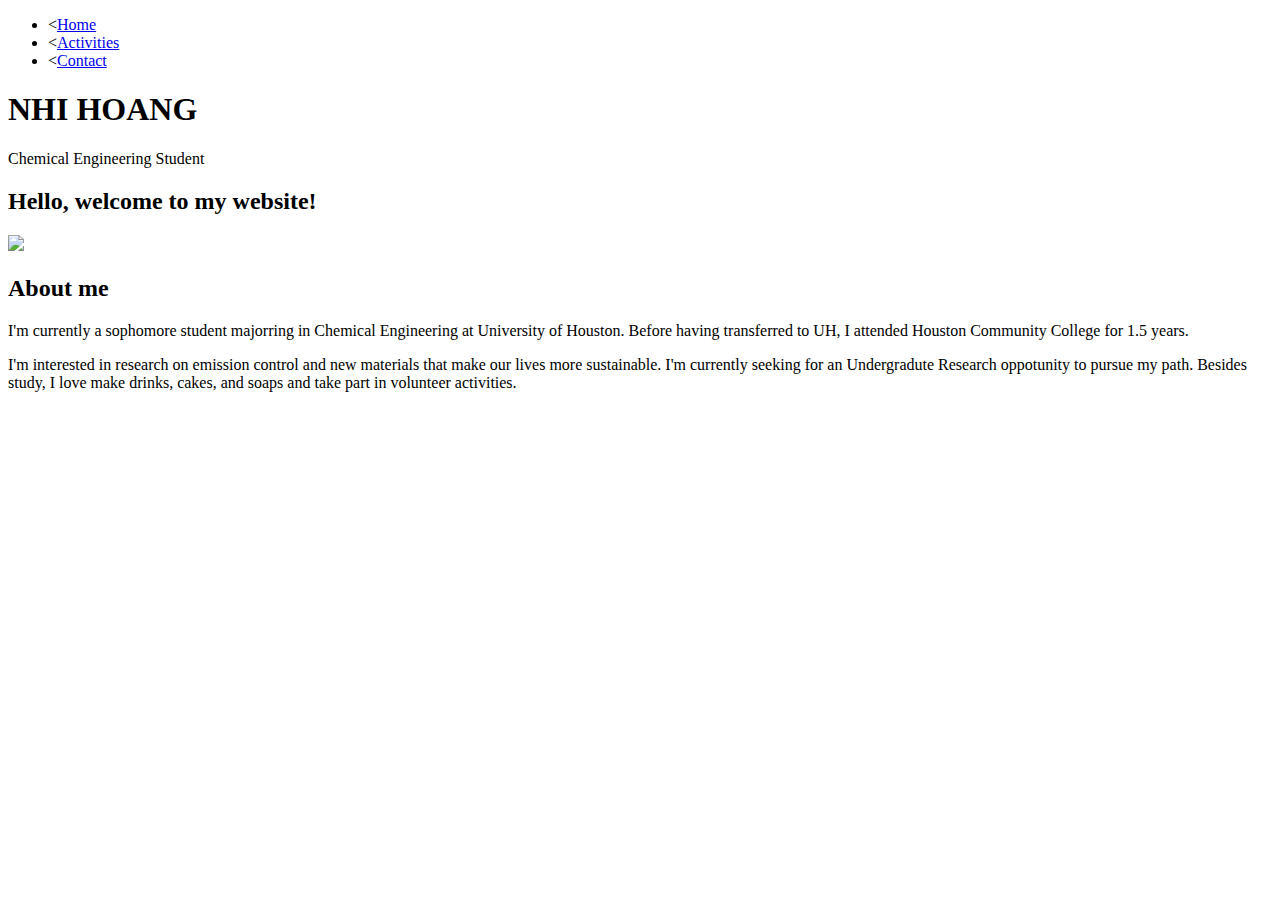
==== index.html @ 59ba899f "Update index.html" ====
<!DOCTYPE html>
<head>
  <meta charset="utf-8">
  <title>Nhi Hoang | Homepage</title>
</head>
<body>
  <header>
    <ul>
      <li><<a href="#Home">Home</a></li>
      <li><<a href="#Activities">Activities</a></li>
      <li><<a href="#Contact">Contact</a></li>
    </ul>
    <h1>NHI HOANG</h1>
    <p>Chemical Engineering Student</p>
  </header>
  <main>
    <h2>Hello, welcome to my website!</h2>
    <img src="https://lh3.googleusercontent.com/[base64]s789-no?authuser=0"
         width=200px>
    <h2>About me</h2>
    <p>I'm currently a sophomore student majorring in Chemical Engineering at University of Houston. Before having transferred to UH, I attended Houston Community College for 1.5 years.</p>
    <p>I'm interested in research on emission control and new materials that make our lives more sustainable. I'm currently seeking for an Undergradute Research oppotunity to pursue my path. Besides study, I love make drinks, cakes, and soaps and take part in volunteer activities.</p>
  </main>
</body>
</html>
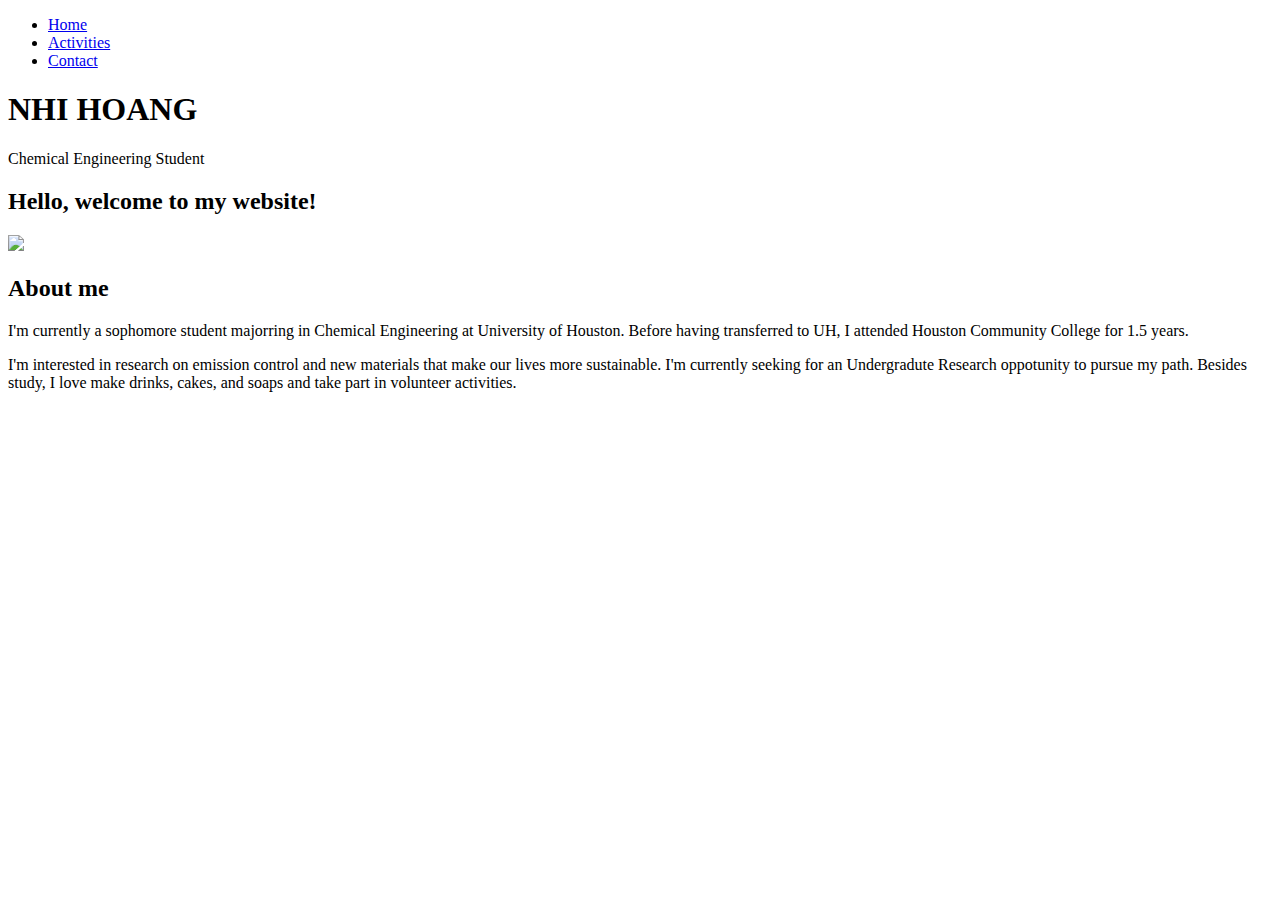
==== commit fdb87cf7: "Update index.html" ====
--- a/index.html
+++ b/index.html
@@ -6,9 +6,9 @@
 <body>
   <header>
     <ul>
-      <li><<a href="#Home">Home</a></li>
-      <li><<a href="#Activities">Activities</a></li>
-      <li><<a href="#Contact">Contact</a></li>
+      <li><a href="#Home">Home</a></li>
+      <li><a href="#Activities">Activities</a></li>
+      <li><a href="#Contact">Contact</a></li>
     </ul>
     <h1>NHI HOANG</h1>
     <p>Chemical Engineering Student</p>
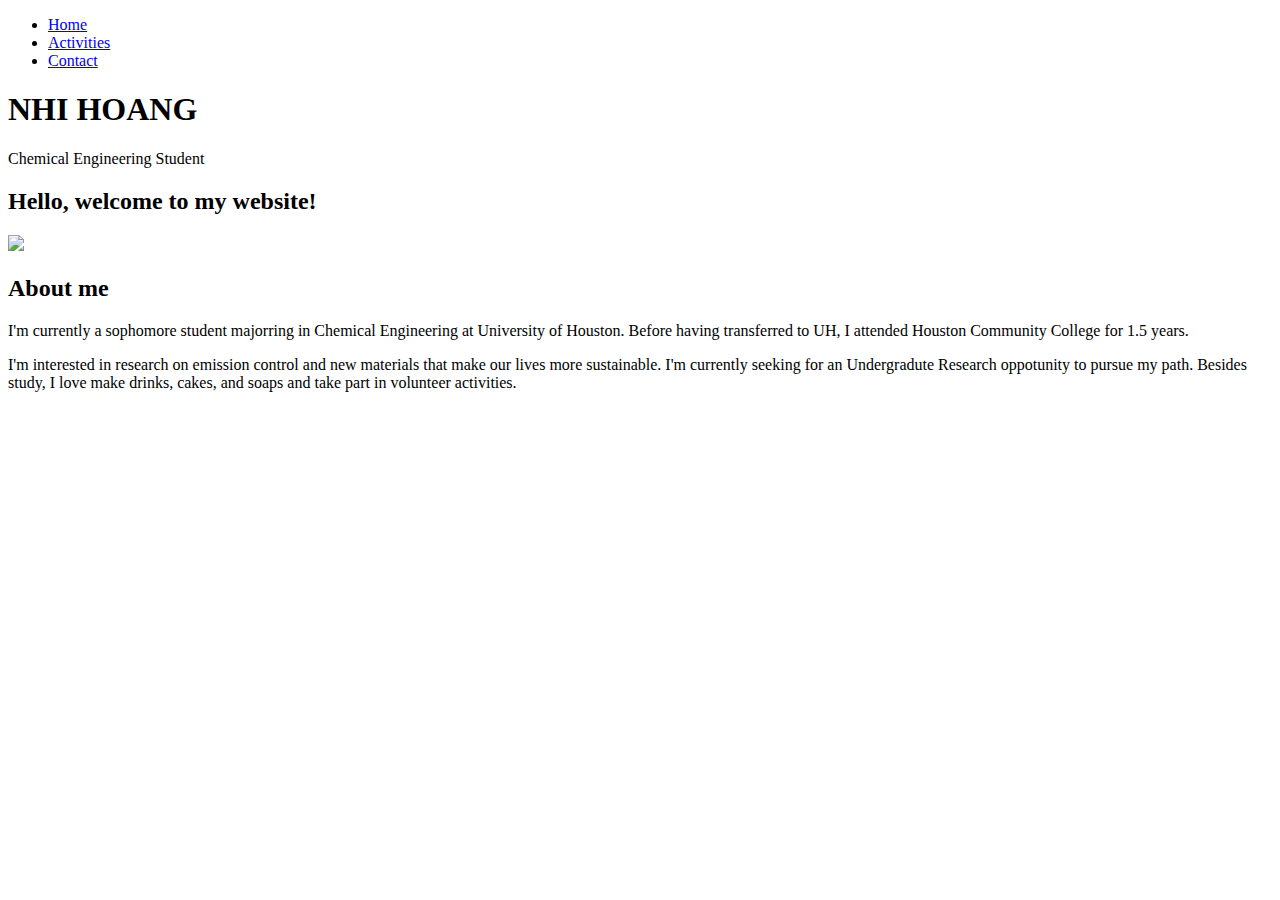
==== commit c1731512: "Update index.html" ====
--- a/index.html
+++ b/index.html
@@ -2,6 +2,7 @@
 <head>
   <meta charset="utf-8">
   <title>Nhi Hoang | Homepage</title>
+  <link rel="icon" type="image/png" href="[data-uri]">
 </head>
 <body>
   <header>
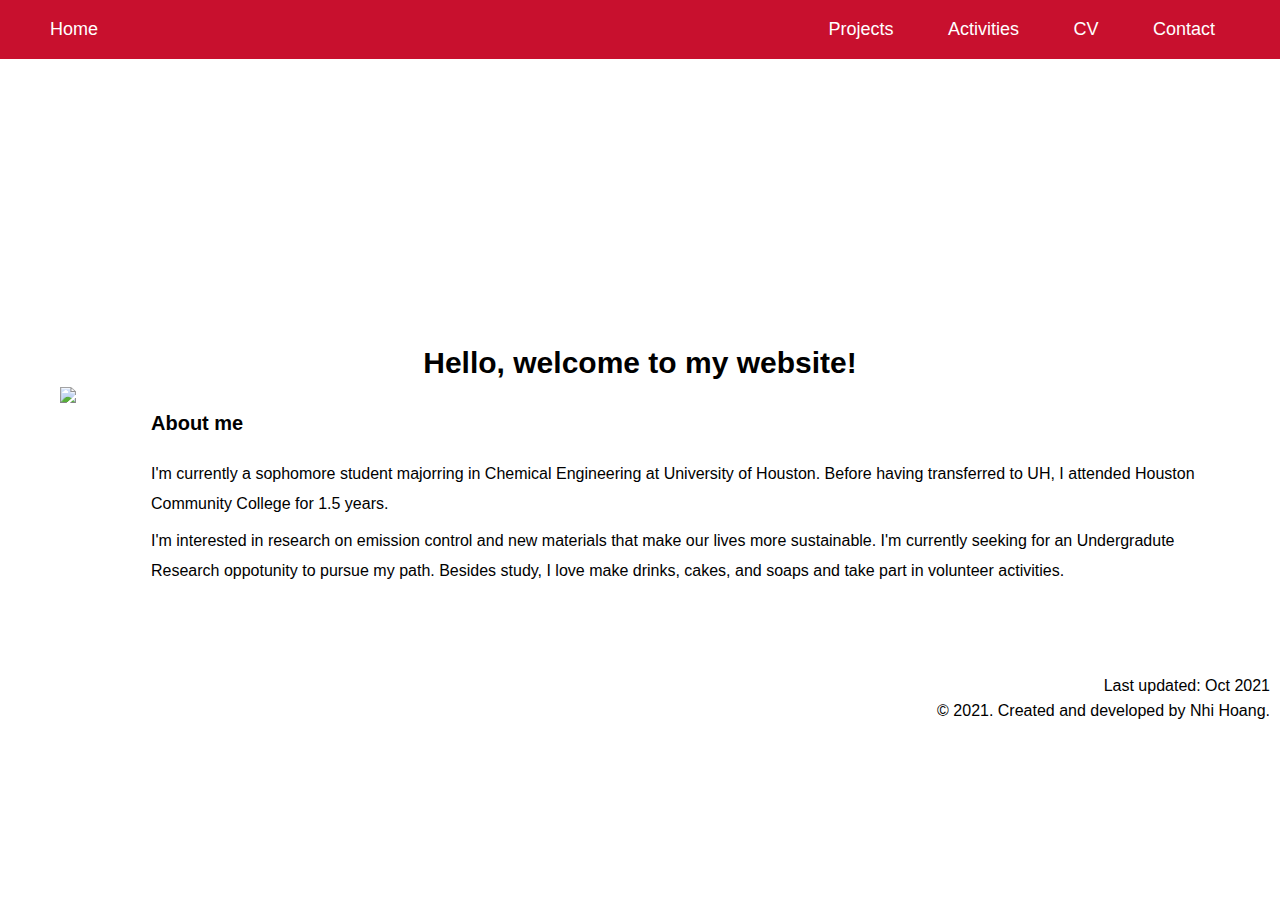
==== commit 481c4757: "Rename homepage.html to index.html" ====
--- a/index.html
+++ b/index.html
@@ -1,26 +1,41 @@
 <!DOCTYPE html>
+<html lang="en-US">
 <head>
   <meta charset="utf-8">
   <title>Nhi Hoang | Homepage</title>
   <link rel="icon" type="image/png" href="[data-uri]">
-</head>
-<body>
-  <header>
+  <link rel="stylesheet" href="Webstyle.css">
+  </head>
+<header>
+  <a id="home" href="#">Home</a>
+  <nav class="navbar">
     <ul>
-      <li><a href="#Home">Home</a></li>
-      <li><a href="#Activities">Activities</a></li>
-      <li><a href="#Contact">Contact</a></li>
+      <li><a href="#">Projects</a></li>
+      <li><a href="#">Activities</a></li>
+      <li><a href="#">CV</a></li>
+      <li><a href="#">Contact</a></li>
     </ul>
-    <h1>NHI HOANG</h1>
-    <p>Chemical Engineering Student</p>
-  </header>
+  </nav>
+</header>
+  <body>
+  <div class="des">
+      <h1>Nhi Hoang</h1>
+      <p>Chemical Engineering Student</p>
+  </div>
   <main>
-    <h2>Hello, welcome to my website!</h2>
-    <img src="https://lh3.googleusercontent.com/[base64]s789-no?authuser=0"
-         width=200px>
+    <h2 id="welcome">Hello, welcome to my website!</h2>
+<div>
+    <aside><img id="sidebar" src="https://lh3.googleusercontent.com/[base64]s789-no?authuser=0"></aside>
+    <section id="abtme">
     <h2>About me</h2>
     <p>I'm currently a sophomore student majorring in Chemical Engineering at University of Houston. Before having transferred to UH, I attended Houston Community College for 1.5 years.</p>
     <p>I'm interested in research on emission control and new materials that make our lives more sustainable. I'm currently seeking for an Undergradute Research oppotunity to pursue my path. Besides study, I love make drinks, cakes, and soaps and take part in volunteer activities.</p>
+  </section>
+</div>
   </main>
+  <footer id="main-footer">
+    <p>Last updated: Oct 2021</p>
+    <p>&copy; 2021. Created and developed by Nhi Hoang.</p>
+  </footer>
 </body>
 </html>
--- a/Webstyle.css
+++ b/Webstyle.css
@@ -0,0 +1,80 @@
+*{
+  font-family: arial;
+  font-size: 16px;
+  line-height: 1.6em;
+  margin:0;
+  padding: 0;
+  box-sizing: border-box;
+}
+header{
+  background-color: #C8102E;
+  color: white;
+  padding: 15px 15px 15px 50px;
+  display: flex;
+  justify-content:space-between;
+}
+.navbar ul{
+  list-style: none;
+  padding: 0;
+}
+.navbar li{
+  display: inline-block;
+}
+a{
+  color: white;
+  text-decoration: none;
+  padding-right: 50px;
+  font-size: 18px;
+}
+#home{
+  margin-right: auto;
+}
+.des{
+  background-image:url(https://online.stanford.edu/sites/default/files/styles/figure_default/public/2020-02/chemical-engineering-graduate-certificate.jpg?itok=mzvSf77x);
+  background-position: center right;
+  background-size: cover;
+  height:250px;
+  text-align:center;
+  color: white;
+  width: 100%;
+}
+.des h1{
+  font-size: 50px;
+  line-height: 1.6em;
+  padding-top: 60px;
+}
+.des p{
+  font-size: 18px;
+}
+#welcome{
+  padding-top: 30px;
+  font-size: 30px;
+  text-align: center;
+}
+#sidebar{
+  float: left;
+  padding-left: 60px;
+  padding-right: 75px;
+  box-sizing: border-box;
+  height: 300px;
+}
+#abtme{
+  clear: right;
+  padding-left: 150px;
+  padding-right: 50px;
+  box-sizing: border-box;
+}
+#abtme h2{
+  font-size: 20px;
+  padding-top: 20px;
+  padding-bottom: 20px;
+}
+#abtme p{
+  line-height: 30px;
+  padding-bottom: 7px;
+}
+#main-footer{
+  text-align: right;
+  padding: 10px;
+  margin-top: 70px;
+}
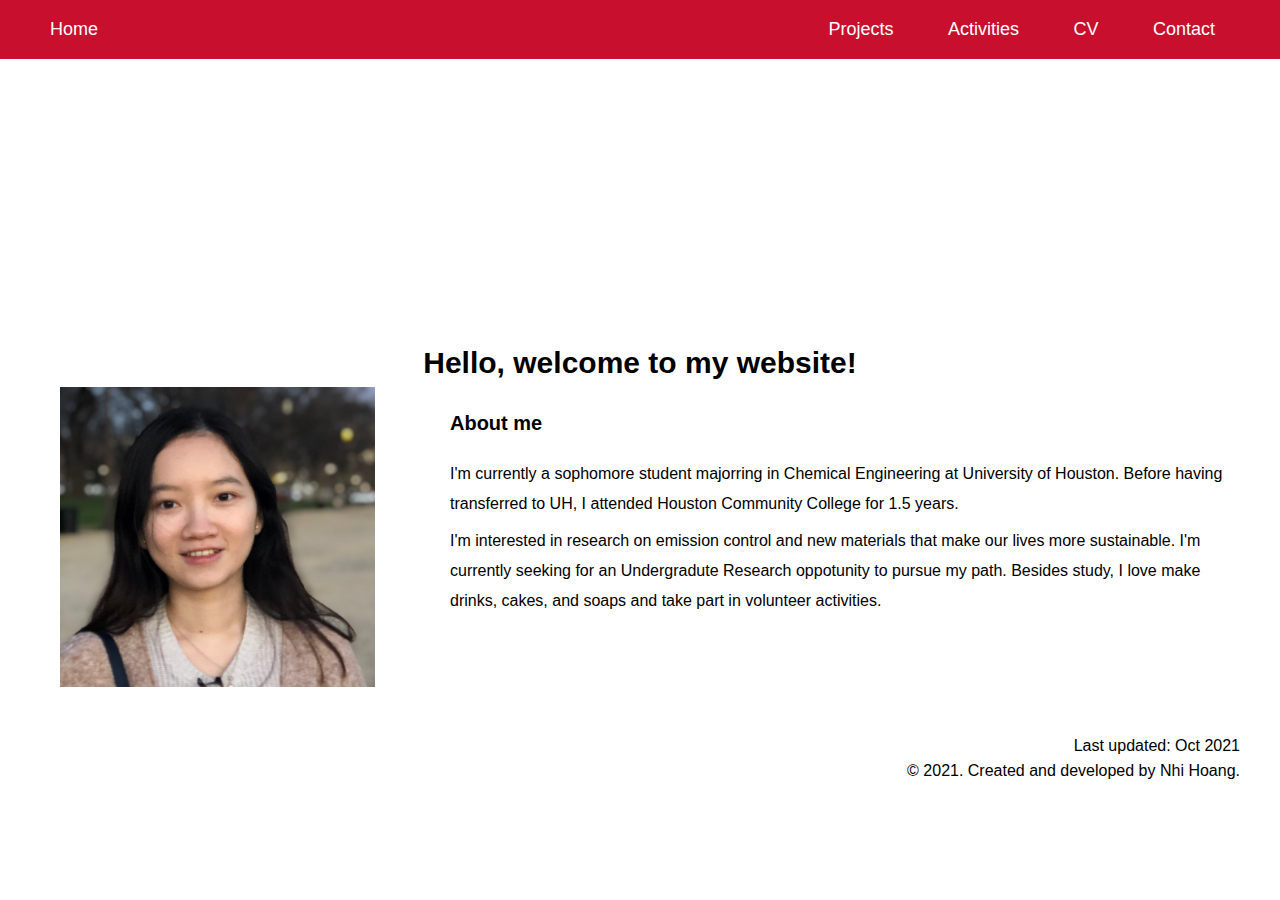
==== commit 2357fd5e: "Update index.html" ====
--- a/index.html
+++ b/index.html
@@ -25,7 +25,7 @@
   <main>
     <h2 id="welcome">Hello, welcome to my website!</h2>
 <div>
-    <aside><img id="sidebar" src="https://lh3.googleusercontent.com/[base64]s789-no?authuser=0"></aside>
+    <aside><img id="sidebar" src="IMG_4894.jpeg"></aside>
     <section id="abtme">
     <h2>About me</h2>
     <p>I'm currently a sophomore student majorring in Chemical Engineering at University of Houston. Before having transferred to UH, I attended Houston Community College for 1.5 years.</p>
--- a/Webstyle.css
+++ b/Webstyle.css
@@ -76,5 +76,6 @@
 #main-footer{
   text-align: right;
   padding: 10px;
-  margin-top: 70px;
+  margin-top: 100px;
+  padding-right:40px;
 }
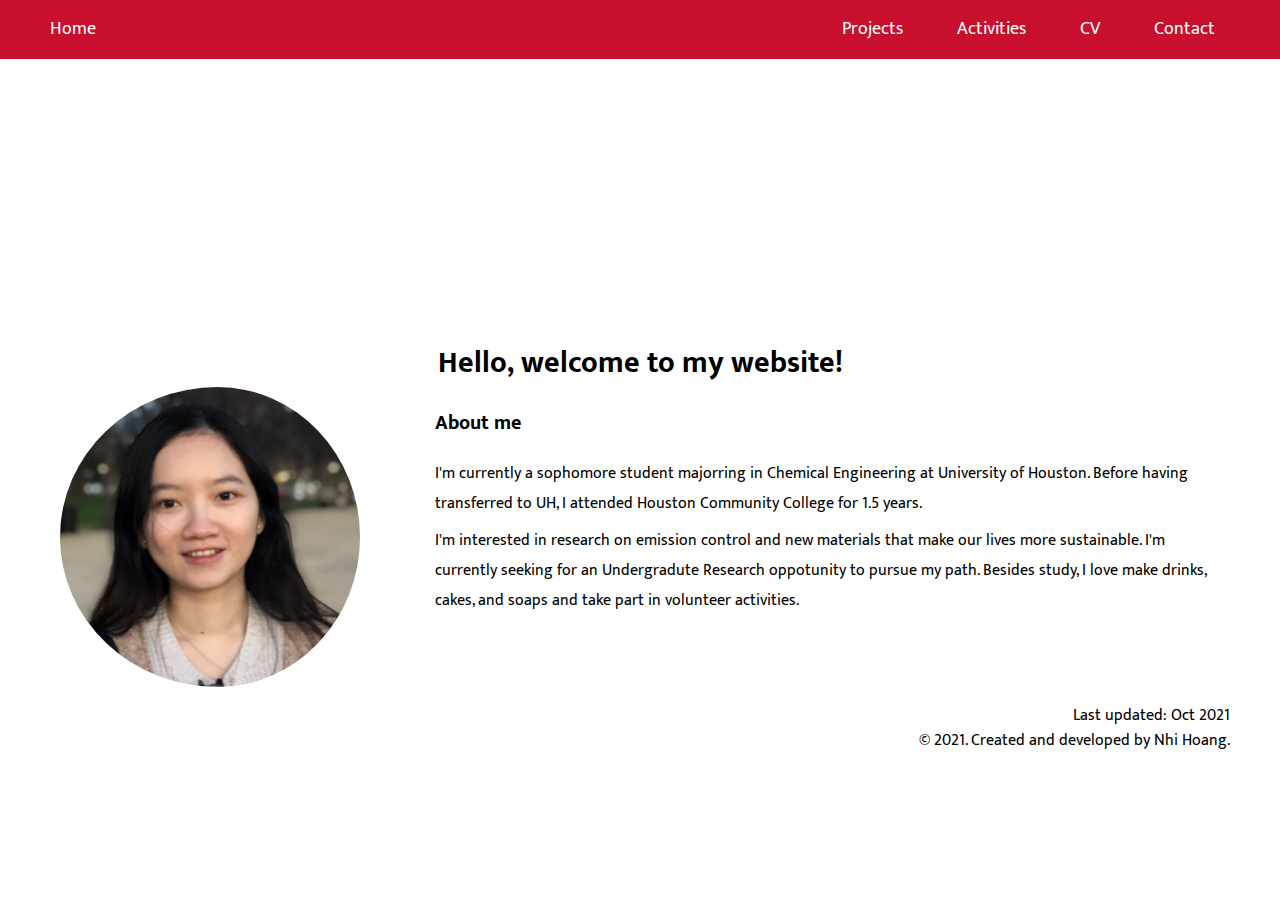
==== commit 1af7b490: "Add files via upload" ====
--- a/index.html
+++ b/index.html
@@ -7,13 +7,13 @@
   <link rel="stylesheet" href="Webstyle.css">
   </head>
 <header>
-  <a id="home" href="#">Home</a>
+  <a id="home" href="https://nhihoangchee.github.io/">Home</a>
   <nav class="navbar">
     <ul>
-      <li><a href="#">Projects</a></li>
-      <li><a href="#">Activities</a></li>
-      <li><a href="#">CV</a></li>
-      <li><a href="#">Contact</a></li>
+      <li><a href="https://nhihoangchee.github.io/projects.html">Projects</a></li>
+      <li><a href="https://nhihoangchee.github.io/activities.html">Activities</a></li>
+      <li><a href="https://nhihoangchee.github.io/cv.html">CV</a></li>
+      <li><a href="https://nhihoangchee.github.io/contact.html">Contact</a></li>
     </ul>
   </nav>
 </header>
@@ -23,19 +23,19 @@
       <p>Chemical Engineering Student</p>
   </div>
   <main>
-    <h2 id="welcome">Hello, welcome to my website!</h2>
-<div>
-    <aside><img id="sidebar" src="IMG_4894.jpeg"></aside>
-    <section id="abtme">
-    <h2>About me</h2>
-    <p>I'm currently a sophomore student majorring in Chemical Engineering at University of Houston. Before having transferred to UH, I attended Houston Community College for 1.5 years.</p>
-    <p>I'm interested in research on emission control and new materials that make our lives more sustainable. I'm currently seeking for an Undergradute Research oppotunity to pursue my path. Besides study, I love make drinks, cakes, and soaps and take part in volunteer activities.</p>
-  </section>
-</div>
+    <h2 id="title">Hello, welcome to my website!</h2>
+    <div>
+      <aside><img id="sidebar" src="IMG_4894.jpeg"></aside>
+      <section id="abtme">
+        <h2>About me</h2>
+        <p>I'm currently a sophomore student majorring in Chemical Engineering at University of Houston. Before having transferred to UH, I attended Houston Community College for 1.5 years.</p>
+        <p>I'm interested in research on emission control and new materials that make our lives more sustainable. I'm currently seeking for an Undergradute Research oppotunity to pursue my path. Besides study, I love make drinks, cakes, and soaps and take part in volunteer activities.</p>
+      </section>
+    </div>
   </main>
-  <footer id="main-footer">
-    <p>Last updated: Oct 2021</p>
-    <p>&copy; 2021. Created and developed by Nhi Hoang.</p>
-  </footer>
 </body>
+<footer id="main-footer">
+  <p>Last updated: Oct 2021</p>
+  <p>&copy; 2021. Created and developed by Nhi Hoang.</p>
+</footer>
 </html>
--- a/Webstyle.css
+++ b/Webstyle.css
@@ -1,5 +1,8 @@
+
+
+@import url('https://fonts.googleapis.com/css2?family=Hind+Siliguri:wght@300;400&family=Mukta:wght@300&display=swap');
 *{
-  font-family: arial;
+  font-family: 'Mukta', sans-serif;
   font-size: 16px;
   line-height: 1.6em;
   margin:0;
@@ -46,7 +49,7 @@
 .des p{
   font-size: 18px;
 }
-#welcome{
+#title{
   padding-top: 30px;
   font-size: 30px;
   text-align: center;
@@ -57,6 +60,7 @@
   padding-right: 75px;
   box-sizing: border-box;
   height: 300px;
+  border-radius: 50%;
 }
 #abtme{
   clear: right;
@@ -73,9 +77,20 @@
   line-height: 30px;
   padding-bottom: 7px;
 }
+#contact p{
+  padding-left: 100px;
+  line-height: 40px;
+}
+#contact p:first-child{
+  font-size: 20px;
+}
+#contact a{
+  color:black;
+  font-size: 16px;
+}
 #main-footer{
   text-align: right;
   padding: 10px;
-  margin-top: 100px;
-  padding-right:40px;
+  margin-top: 70px;
+  padding-right: 50px;
 }
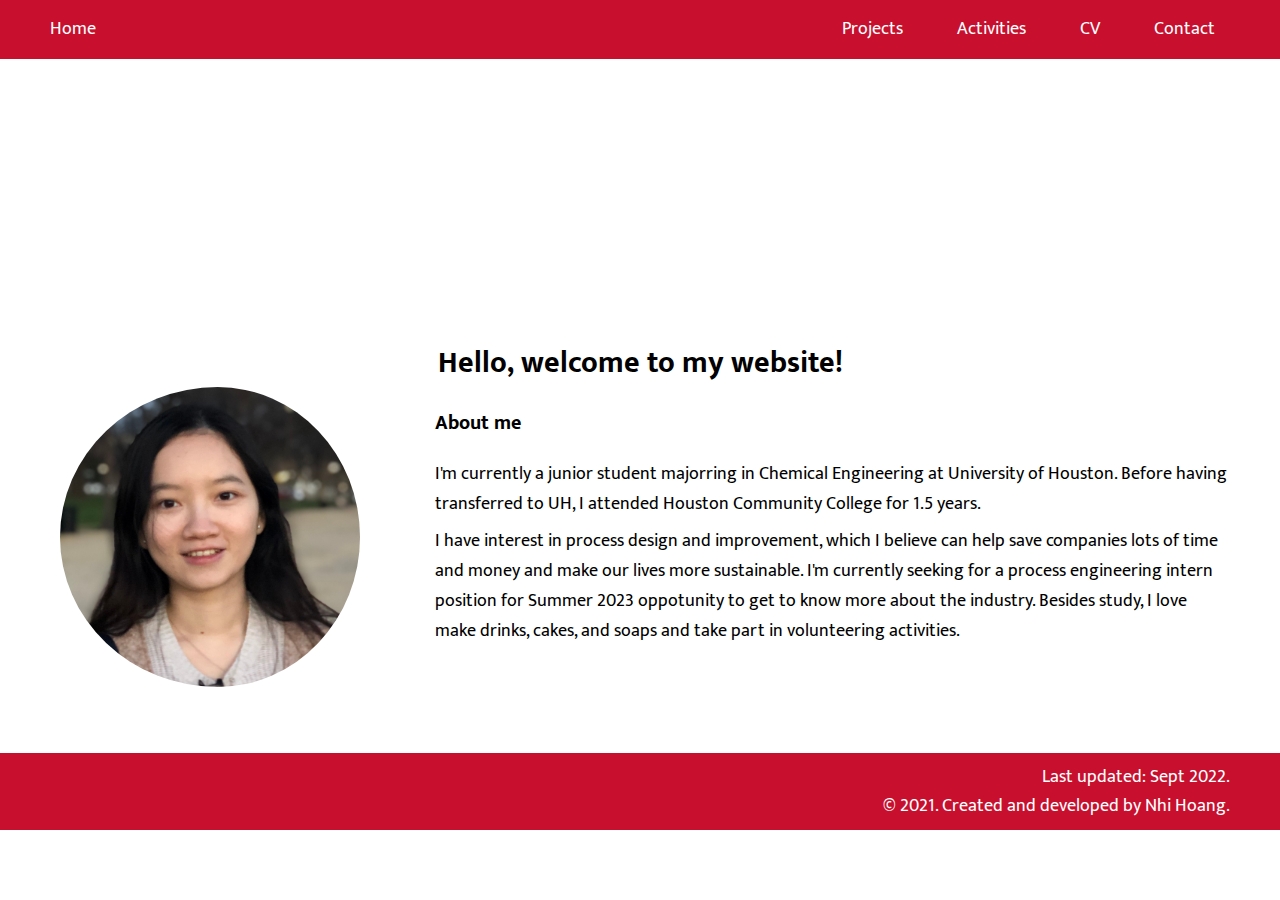
==== commit 42f4a0f2: "Update index.html" ====
--- a/index.html
+++ b/index.html
@@ -28,14 +28,14 @@
       <aside><img id="sidebar" src="IMG_4894.jpeg"></aside>
       <section id="abtme">
         <h2>About me</h2>
-        <p>I'm currently a sophomore student majorring in Chemical Engineering at University of Houston. Before having transferred to UH, I attended Houston Community College for 1.5 years.</p>
-        <p>I'm interested in research on emission control and new materials that make our lives more sustainable. I'm currently seeking for an Undergradute Research oppotunity to pursue my path. Besides study, I love make drinks, cakes, and soaps and take part in volunteer activities.</p>
+        <p>I'm currently a junior student majorring in Chemical Engineering at University of Houston. Before having transferred to UH, I attended Houston Community College for 1.5 years.</p>
+        <p>I have interest in process design and improvement, which I believe can help save companies lots of time and money and make our lives more sustainable. I'm currently seeking for a process engineering intern position for Summer 2023 oppotunity to get to know more about the industry. Besides study, I love make drinks, cakes, and soaps and take part in volunteering activities.</p>
       </section>
     </div>
   </main>
 </body>
 <footer id="main-footer">
-  <p>Last updated: Oct 2021</p>
+  <p>Last updated: Sept 2022.</p>
   <p>&copy; 2021. Created and developed by Nhi Hoang.</p>
 </footer>
 </html>
--- a/Webstyle.css
+++ b/Webstyle.css
@@ -3,7 +3,7 @@
 @import url('https://fonts.googleapis.com/css2?family=Hind+Siliguri:wght@300;400&family=Mukta:wght@300&display=swap');
 *{
   font-family: 'Mukta', sans-serif;
-  font-size: 16px;
+  font-size: 18px;
   line-height: 1.6em;
   margin:0;
   padding: 0;
@@ -23,7 +23,7 @@
 .navbar li{
   display: inline-block;
 }
-a{
+header a{
   color: white;
   text-decoration: none;
   padding-right: 50px;
@@ -86,11 +86,35 @@
 }
 #contact a{
   color:black;
-  font-size: 16px;
+}
+#cv p{
+  padding-left: 100px;
+  padding-right: 100px;
+  line-height: 40px;
+  font-size: 20px;
+}
+#cv a{
+    color:blue;
+    font-size: 20px;
+}
+#cv img{
+
+  height: 100%;
+  object-fit: cover;
+}
+.image{
+  display: grid;
+  padding: 30px 400px 30px 400px;
+  grid-template-columns: repeat(3,1fr);
+  grid-auto-rows: 200px;
+  grid-gap: 10px;
+  object-position: center;
 }
 #main-footer{
+  background-color: #C8102E;
+  color: white;
   text-align: right;
   padding: 10px;
-  margin-top: 70px;
+  margin-top: 100px;
   padding-right: 50px;
 }
